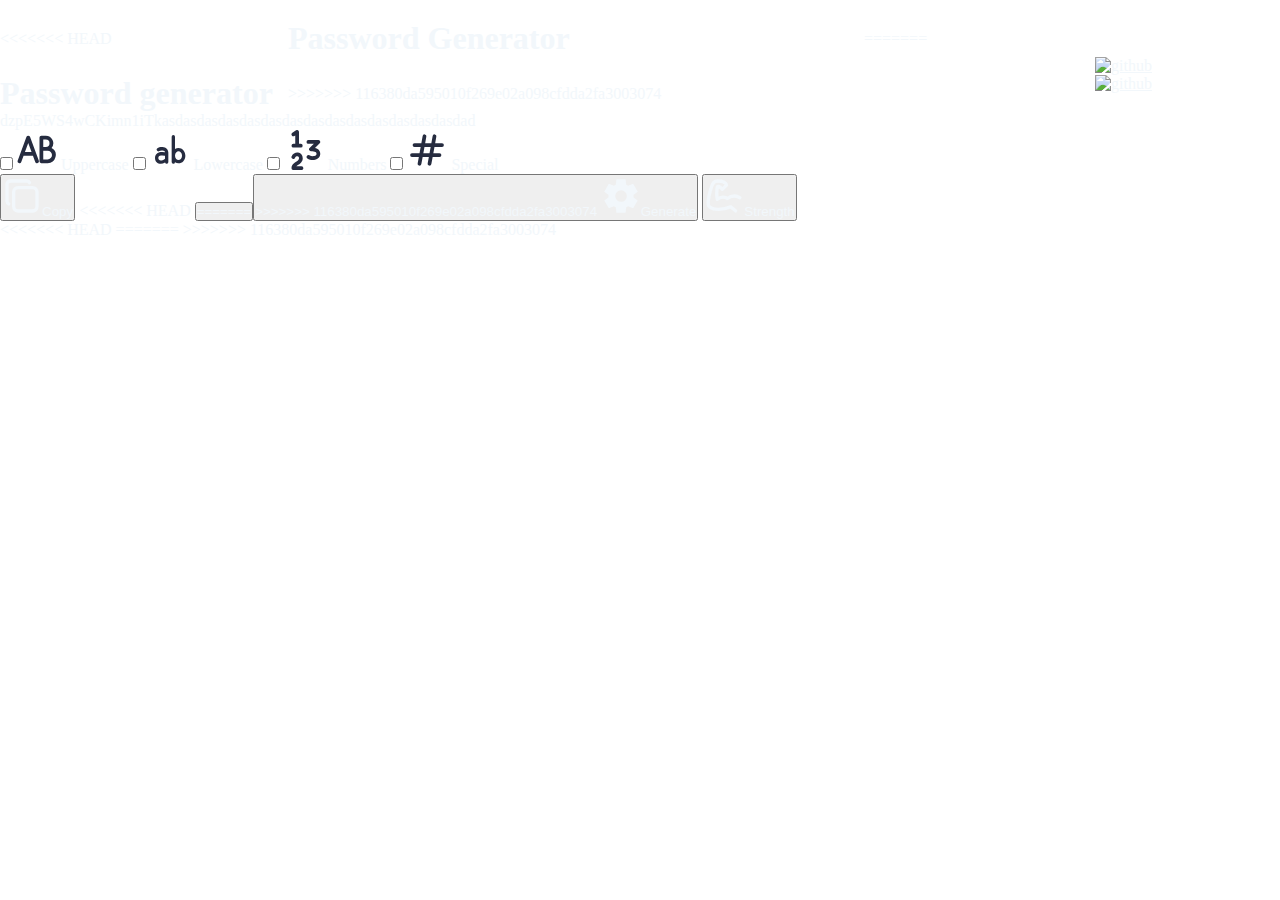
==== index.html @ a77adf66 "Added rockyou.txt as json" ====
<!DOCTYPE html>
<html lang="en">

<head>
    <meta charset="UTF-8">
    <meta name="viewport" content="width=device-width, initial-scale=1.0">
    <title>Password generator</title>
    <link rel="stylesheet" href="./styles/style.css">
    <meta name="description" content="lorem">
</head>

<body>
    <header>
<<<<<<< HEAD
        <h1>Password Generator</h1>
=======
        <a href="https://github.com/BlueWhite0dev" target="_blank"><img src="./img/icons8-github.svg" alt="github"></a>
        <h1>Password generator</h1>
>>>>>>> 116380da595010f269e02a098cfdda2fa3003074
        <a href="https://github.com/BlueWhite0dev" target="_blank"><img src="./img/icons8-github.svg" alt="github"></a>
    </header>
    <main>
        <div class="container">
            <span class="password">dzpE5WS4wCKimn1iTkasdasdasdasdasdasdasdasdasdasdasdasdasdasdad</span>
        </div>
        <div class="slider_container">
            <div class="track">
                <div class="thumb"></div>
            </div>
        </div>

        <div class="options_container">
            <label>
                <input type="checkbox" class="uppercase">
                <svg xmlns="http://www.w3.org/2000/svg" width="40px" height="40px" viewBox="0 0 16 16">
                    <path fill="#262C40"
                        d="M4.5 2.25a.75.75 0 0 1 .704.49l3.5 9.5a.75.75 0 0 1-1.408.52l-.924-2.51H2.628l-.924 2.51a.75.75 0 1 1-1.408-.52l3.5-9.5a.75.75 0 0 1 .704-.49m0 2.92L3.181 8.75H5.82zm5.25-2.92A.75.75 0 0 0 9 3v9.5c0 .414.336.75.75.75h2.5a3.25 3.25 0 0 0 1.57-6.097A3 3 0 0 0 11.5 2.25zm3.25 3a1.5 1.5 0 0 1-1.5 1.5h-1v-3h1a1.5 1.5 0 0 1 1.5 1.5m-.75 6.5H10.5v-3.5h1.75a1.75 1.75 0 1 1 0 3.5" />
                </svg>
                <span>Uppercase</span>
            </label>
            <label>
                <input type="checkbox" class="lowercase">
                <svg xmlns="http://www.w3.org/2000/svg" width="40px" height="40px" viewBox="0 0 24 24">
                    <path fill="#262C40"
                        d="M15 4a1 1 0 1 0-2 0v15.25a1 1 0 0 0 1.996.092A3.76 3.76 0 0 0 17.11 20c2.27 0 4.111-2.07 4.111-4.625c0-2.554-1.84-4.625-4.11-4.625c-.773 0-1.495.24-2.112.656zm2.111 14c-.95 0-2.111-.947-2.111-2.625s1.16-2.625 2.111-2.625s2.111.947 2.111 2.625S18.062 18 17.112 18M11 19.26v-5.5l-.005-.21v-.006c-.042-.961-.375-1.763-.976-2.337c-.6-.572-1.444-.894-2.47-.945l-.29-.01h-.004c-1.158-.022-2.114.186-2.831.69a1 1 0 1 0 1.148 1.637c.326-.229.932-.367 1.878-.32c.585.03.959.172 1.189.396c.175.17.291.41.337.748a7.7 7.7 0 0 0-2.596-.135c-1.033.125-1.88.526-2.47 1.14c-.59.615-.91 1.43-.91 2.352c0 2.1 1.53 3.5 3.5 3.5c.806 0 1.653-.244 2.544-.707a1 1 0 0 0 .956.707h.008l.119-.008h.008A1 1 0 0 0 11 19.26m-6-2.463c0-.42.132-.753.383-1c.256-.252.658-.437 1.237-.508a5.8 5.8 0 0 1 2.257.185l.122.037v1.771l-.137.093c-.965.638-1.753.922-2.362.922c-.466 0-.837-.146-1.09-.393c-.251-.246-.41-.615-.41-1.107" />
                </svg>
                <span>Lowercase</span>
            </label>
            <label>
                <input type="checkbox" class="numbers">
                <svg xmlns="http://www.w3.org/2000/svg" width="40px" height="40px" viewBox="0 0 16 16">
                    <path fill="#262C40"
                        d="M9 4.75A.75.75 0 0 1 9.75 4h4a.75.75 0 0 1 .53 1.28l-1.89 1.892c.312.076.604.18.867.319c.742.391 1.244 1.063 1.244 2.005c0 .653-.231 1.208-.629 1.627c-.386.408-.894.653-1.408.777c-1.01.243-2.225.063-3.124-.527a.751.751 0 0 1 .822-1.254c.534.35 1.32.474 1.951.322c.306-.073.53-.201.67-.349c.129-.136.218-.32.218-.596c0-.308-.123-.509-.444-.678c-.373-.197-.98-.318-1.806-.318a.75.75 0 0 1-.53-1.28l1.72-1.72H9.75A.75.75 0 0 1 9 4.75m-3.587 5.763c-.35-.05-.77.113-.983.572a.75.75 0 1 1-1.36-.632c.508-1.094 1.589-1.565 2.558-1.425c1 .145 1.872.945 1.872 2.222c0 1.433-1.088 2.192-1.79 2.681c-.308.216-.571.397-.772.573H7a.75.75 0 0 1 0 1.5H3.75a.75.75 0 0 1-.75-.75c0-.69.3-1.211.67-1.61c.348-.372.8-.676 1.15-.92c.8-.56 1.18-.904 1.18-1.474c0-.473-.267-.69-.587-.737M5.604.089A.75.75 0 0 1 6 .75v4.77h.711a.75.75 0 0 1 0 1.5H3.759a.75.75 0 0 1 0-1.5H4.5V2.15l-.334.223a.75.75 0 0 1-.832-1.248l1.5-1a.75.75 0 0 1 .77-.037Z" />
                </svg>
                <span>Numbers</span>
            </label>
            <label>
                <input type="checkbox" class="special">
                <svg xmlns="http://www.w3.org/2000/svg" width="40px" height="40px" viewBox="0 0 256 256">
                    <path fill="#262C40"
                        d="M224 84h-43.8l7.61-41.85a12 12 0 0 0-23.62-4.3L155.8 84h-39.6l7.61-41.85a12 12 0 1 0-23.62-4.3L91.8 84H48a12 12 0 0 0 0 24h39.44l-7.27 40H32a12 12 0 0 0 0 24h43.8l-7.61 41.85a12 12 0 0 0 9.66 14A11.4 11.4 0 0 0 80 228a12 12 0 0 0 11.8-9.86l8.4-46.14h39.6l-7.61 41.85a12 12 0 0 0 9.66 14a11.4 11.4 0 0 0 2.16.2a12 12 0 0 0 11.8-9.86L164.2 172H208a12 12 0 0 0 0-24h-39.44l7.27-40H224a12 12 0 0 0 0-24m-79.83 64h-39.61l7.27-40h39.61Z" />
                </svg>
                <span>Special</span>
            </label>
        </div>

        <div class="btn_container">
            <button>
                <svg xmlns="http://www.w3.org/2000/svg" width="40px" height="40px" viewBox="0 0 24 24">
                    <g fill="none" stroke="#f2f7fb" stroke-linecap="round" stroke-linejoin="round" stroke-width="2">
                        <path
                            d="M7 9.667A2.667 2.667 0 0 1 9.667 7h8.666A2.667 2.667 0 0 1 21 9.667v8.666A2.667 2.667 0 0 1 18.333 21H9.667A2.667 2.667 0 0 1 7 18.333z" />
                        <path d="M4.012 16.737A2 2 0 0 1 3 15V5c0-1.1.9-2 2-2h10c.75 0 1.158.385 1.5 1" />
                    </g>
                </svg>Copy</button>
<<<<<<< HEAD
            <button class="main_btn generate">
=======
            <button class="generate">
>>>>>>> 116380da595010f269e02a098cfdda2fa3003074
                <svg xmlns="http://www.w3.org/2000/svg" width="40px" height="40px" viewBox="0 0 24 24">
                    <path fill="#f2f7fb"
                        d="m9.25 22l-.4-3.2q-.325-.125-.612-.3t-.563-.375L4.7 19.375l-2.75-4.75l2.575-1.95Q4.5 12.5 4.5 12.338v-.675q0-.163.025-.338L1.95 9.375l2.75-4.75l2.975 1.25q.275-.2.575-.375t.6-.3l.4-3.2h5.5l.4 3.2q.325.125.613.3t.562.375l2.975-1.25l2.75 4.75l-2.575 1.95q.025.175.025.338v.674q0 .163-.05.338l2.575 1.95l-2.75 4.75l-2.95-1.25q-.275.2-.575.375t-.6.3l-.4 3.2zm2.8-6.5q1.45 0 2.475-1.025T15.55 12t-1.025-2.475T12.05 8.5q-1.475 0-2.488 1.025T8.55 12t1.013 2.475T12.05 15.5" />
                </svg>Generate</button>
            <button>
                <svg xmlns="http://www.w3.org/2000/svg" width="40px" height="40px" viewBox="0 0 48 48">
                    <path fill="none" stroke="#f2f7fb" stroke-linecap="round" stroke-linejoin="round" stroke-width="4"
                        d="M43 26c-2.453-1.008-7-5-15 1c-2.103-1.176-6-4-12 1c-.701-2.856-.841-9.356 0-15c.35-.84 1.794-1.435 6 3l5-5c-.35-2.184-3-5-11-5c-3 0-5.738 2.565-7 7c-1.577 4.535-4 15-4 21c0 1.848 2.5 6 12 6c2 0 7.85.225 15-3l6 5" />
                </svg>Strength</button>
        </div>
    </main>
<<<<<<< HEAD
    <script src="./script.js"></script>
=======
>>>>>>> 116380da595010f269e02a098cfdda2fa3003074
</body>

</html>
---- styles/style.css ----
@font-face {
  font-family: Kantumruy_bold;
  src: url(../fonts/static/KantumruyPro-Bold.ttf);
}
@font-face {
  font-family: Kantumruy_regular;
  src: url(../fonts/static/KantumruyPro-Regular.ttf);
}
* {
  margin: 0;
  padding: 0;
  color: #f2f7fb;
}

<<<<<<< HEAD
body {
  background: #18181b;
  width: 100vw;
  height: 100svh;
  display: flex;
  flex-direction: column;
  align-items: center;
}

header {
  padding-top: 20px;
  width: 90%;
  height: -moz-max-content;
  height: max-content;
  display: grid;
  align-items: center;
  grid-template-rows: 1fr;
  grid-template-columns: 1fr 2fr 1fr;
}
header a {
  justify-self: end;
  height: 100%;
  grid-column: 3;
=======
::-moz-selection {
  background: rgba(255, 255, 255, 0);
}

::selection {
  background: rgba(255, 255, 255, 0);
}

body {
  background: #18181b;
  width: 100vw;
  height: 100vh;
  display: flex;
  flex-direction: column;
}

header {
  padding: 20px 10px 0 10px;
  height: -moz-max-content;
  height: max-content;
  display: flex;
  justify-content: space-between;
  align-items: center;
}
header a {
  height: 100%;
}
header a:first-child {
  visibility: hidden;
  scale: 0;
>>>>>>> 116380da595010f269e02a098cfdda2fa3003074
}
header img {
  height: 100%;
}

main {
  display: flex;
  flex-direction: column;
  align-items: center;
  justify-content: space-around;
  height: calc(100% - 20px);
  width: 100%;
}

h1 {
  font-size: clamp(1.125rem, 0.2619rem + 4.0146vw, 3.875rem);
  font-family: "Kantumruy_bold";
  text-align: center;
<<<<<<< HEAD
  text-wrap: nowrap;
  grid-column: 2;
=======
>>>>>>> 116380da595010f269e02a098cfdda2fa3003074
}

.container {
  width: calc(60% - 40px);
  max-width: 800px;
  min-width: 250px;
  padding: 20px;
  height: calc(40% - 40px);
  background: linear-gradient(#839dd1, #6a7fc1);
  border-radius: 25px;
  display: flex;
  align-items: center;
  justify-content: center;
}
.container span {
  overflow-wrap: anywhere;
  font-size: clamp(1.25rem, 1.0863rem + 0.7614vw, 2rem);
  font-family: "Kantumruy_regular";
}

.options_container {
  display: grid;
  grid-template-rows: 1fr;
  grid-template-columns: repeat(4, 1fr);
  justify-items: center;
  align-items: center;
  width: 90%;
  gap: 15px;
  height: -moz-max-content;
  height: max-content;
}

label {
  cursor: pointer;
  background: #839dd1;
  width: 80%;
  max-width: 240px;
  gap: 20px;
  min-width: -moz-max-content;
  min-width: max-content;
  padding: 0 10px;
  height: 160px;
  display: flex;
  align-items: center;
  justify-content: center;
  border-radius: 25px;
}
<<<<<<< HEAD
label:hover:not(.disabled) {
  background: #6a7fc1;
}
label:hover:not(.disabled) span {
  color: #f2f7fb;
}
label:hover:not(.disabled) path {
  fill: #262c40;
}
label:active {
  background: #6374ae;
}
label input[type=checkbox] {
  opacity: 0;
  width: 0;
  height: 0;
  position: absolute;
=======
label:hover {
  background: #6a7fc1;
}
label input[type=checkbox] {
  display: none;
>>>>>>> 116380da595010f269e02a098cfdda2fa3003074
}
label span {
  font-family: "Kantumruy_bold";
  font-size: clamp(0.875rem, 0.7386rem + 0.6345vw, 1.5rem);
  position: relative;
  display: inline-block;
  overflow: hidden;
}

<<<<<<< HEAD
.disabled {
  background: #262c40;
}
.disabled span {
  color: #6374ae;
}
.disabled path {
  fill: #e7f0f8;
}

=======
>>>>>>> 116380da595010f269e02a098cfdda2fa3003074
.btn_container {
  width: 40%;
  min-width: -moz-max-content;
  min-width: max-content;
  height: 100px;
  display: flex;
  align-items: center;
  justify-content: space-between;
  gap: 20px;
}
.btn_container button {
  cursor: pointer;
  border: none;
  border-radius: 20px;
  padding: 16px 20px;
  background-color: #262c40;
  display: flex;
  align-items: center;
  justify-content: space-between;
  gap: 20px;
  font-family: "Kantumruy_bold";
  font-size: 18px;
}
<<<<<<< HEAD
.btn_container button:hover {
  background-color: #6a7fc1;
  color: #262c40;
}
.btn_container button:active {
  background-color: #6374ae;
}
.btn_container button:not(.generate):hover path {
  stroke: #262c40;
}
.btn_container .generate:hover path {
  fill: #262c40;
}
.btn_container .main_btn {
  padding: 24px 20px;
=======
.btn_container button:not(.generate):hover {
  background-color: #6a7fc1;
  color: #262c40;
}
.btn_container button:not(.generate):hover path {
  stroke: #262c40;
}
.btn_container button:not(.generate):active {
  background-color: #6374ae;
}
.btn_container .generate {
  padding: 24px 20px;
}
.btn_container .generate:hover {
  background-color: #6a7fc1;
  color: #262c40;
}
.btn_container .generate:hover path {
  fill: #262c40;
}
.btn_container .generate:active {
  background-color: #6374ae;
>>>>>>> 116380da595010f269e02a098cfdda2fa3003074
}

@media (max-width: 1024px) {
  .options_container {
    grid-template-rows: repeat(2, 1fr);
    grid-template-columns: repeat(2, 1fr);
    width: 100%;
  }
  .btn_container {
    gap: 5px;
  }
  .btn_container button {
    padding: 18px;
    gap: 5px;
  }
  .btn_container button svg {
    display: none;
  }
<<<<<<< HEAD
  .btn_container .main_btn {
=======
  .btn_container .generate {
>>>>>>> 116380da595010f269e02a098cfdda2fa3003074
    padding: 23px;
  }
}/*# sourceMappingURL=style.css.map */
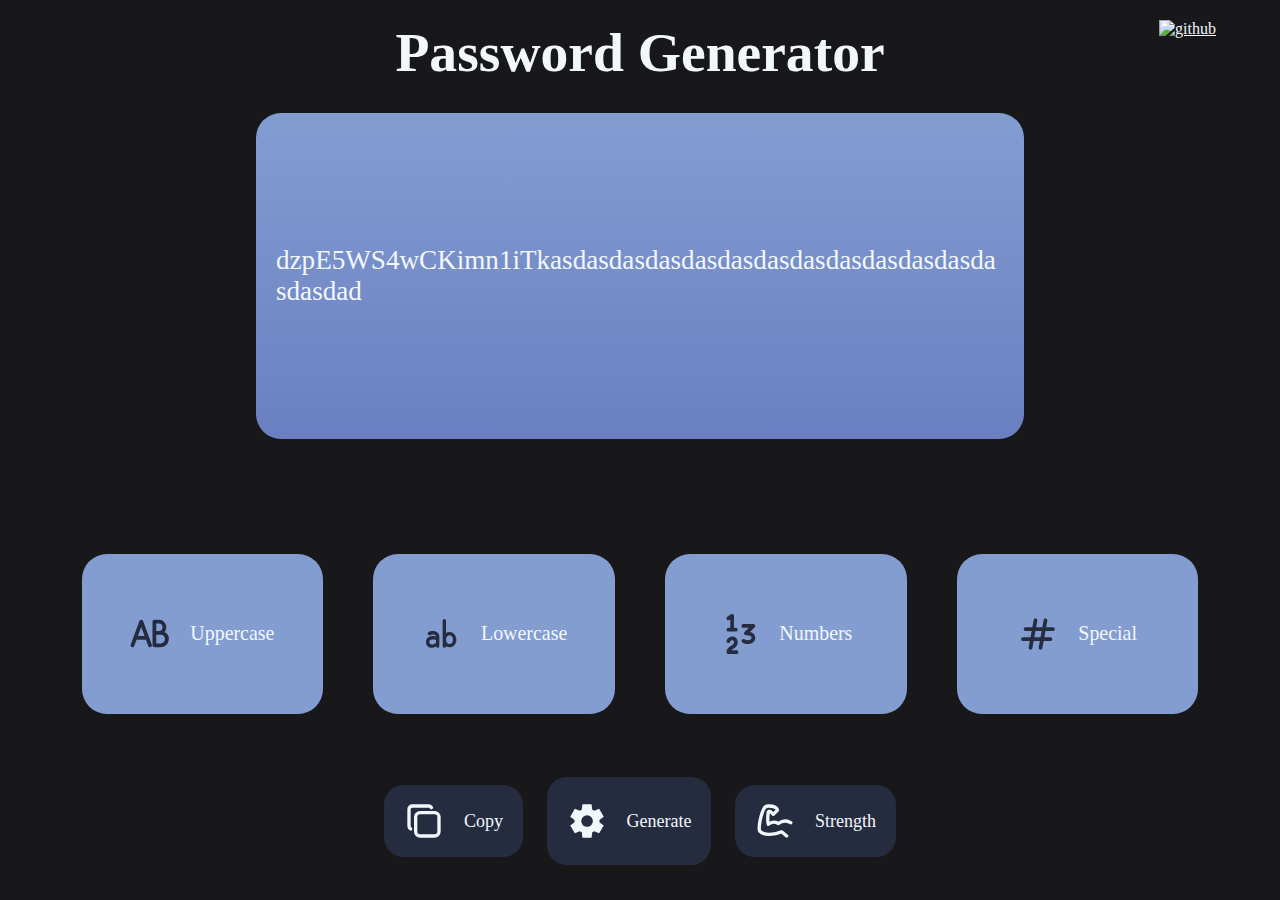
==== commit bef5a781: "Fixed" ====
--- a/index.html
+++ b/index.html
@@ -11,12 +11,7 @@
 
 <body>
     <header>
-<<<<<<< HEAD
         <h1>Password Generator</h1>
-=======
-        <a href="https://github.com/BlueWhite0dev" target="_blank"><img src="./img/icons8-github.svg" alt="github"></a>
-        <h1>Password generator</h1>
->>>>>>> 116380da595010f269e02a098cfdda2fa3003074
         <a href="https://github.com/BlueWhite0dev" target="_blank"><img src="./img/icons8-github.svg" alt="github"></a>
     </header>
     <main>
@@ -73,11 +68,7 @@
                         <path d="M4.012 16.737A2 2 0 0 1 3 15V5c0-1.1.9-2 2-2h10c.75 0 1.158.385 1.5 1" />
                     </g>
                 </svg>Copy</button>
-<<<<<<< HEAD
             <button class="main_btn generate">
-=======
-            <button class="generate">
->>>>>>> 116380da595010f269e02a098cfdda2fa3003074
                 <svg xmlns="http://www.w3.org/2000/svg" width="40px" height="40px" viewBox="0 0 24 24">
                     <path fill="#f2f7fb"
                         d="m9.25 22l-.4-3.2q-.325-.125-.612-.3t-.563-.375L4.7 19.375l-2.75-4.75l2.575-1.95Q4.5 12.5 4.5 12.338v-.675q0-.163.025-.338L1.95 9.375l2.75-4.75l2.975 1.25q.275-.2.575-.375t.6-.3l.4-3.2h5.5l.4 3.2q.325.125.613.3t.562.375l2.975-1.25l2.75 4.75l-2.575 1.95q.025.175.025.338v.674q0 .163-.05.338l2.575 1.95l-2.75 4.75l-2.95-1.25q-.275.2-.575.375t-.6.3l-.4 3.2zm2.8-6.5q1.45 0 2.475-1.025T15.55 12t-1.025-2.475T12.05 8.5q-1.475 0-2.488 1.025T8.55 12t1.013 2.475T12.05 15.5" />
@@ -89,10 +80,7 @@
                 </svg>Strength</button>
         </div>
     </main>
-<<<<<<< HEAD
     <script src="./script.js"></script>
-=======
->>>>>>> 116380da595010f269e02a098cfdda2fa3003074
 </body>
 
 </html>--- a/styles/style.css
+++ b/styles/style.css
@@ -12,7 +12,6 @@
   color: #f2f7fb;
 }
 
-<<<<<<< HEAD
 body {
   background: #18181b;
   width: 100vw;
@@ -36,38 +35,6 @@
   justify-self: end;
   height: 100%;
   grid-column: 3;
-=======
-::-moz-selection {
-  background: rgba(255, 255, 255, 0);
-}
-
-::selection {
-  background: rgba(255, 255, 255, 0);
-}
-
-body {
-  background: #18181b;
-  width: 100vw;
-  height: 100vh;
-  display: flex;
-  flex-direction: column;
-}
-
-header {
-  padding: 20px 10px 0 10px;
-  height: -moz-max-content;
-  height: max-content;
-  display: flex;
-  justify-content: space-between;
-  align-items: center;
-}
-header a {
-  height: 100%;
-}
-header a:first-child {
-  visibility: hidden;
-  scale: 0;
->>>>>>> 116380da595010f269e02a098cfdda2fa3003074
 }
 header img {
   height: 100%;
@@ -86,11 +53,8 @@
   font-size: clamp(1.125rem, 0.2619rem + 4.0146vw, 3.875rem);
   font-family: "Kantumruy_bold";
   text-align: center;
-<<<<<<< HEAD
   text-wrap: nowrap;
   grid-column: 2;
-=======
->>>>>>> 116380da595010f269e02a098cfdda2fa3003074
 }
 
 .container {
@@ -138,7 +102,6 @@
   justify-content: center;
   border-radius: 25px;
 }
-<<<<<<< HEAD
 label:hover:not(.disabled) {
   background: #6a7fc1;
 }
@@ -151,18 +114,11 @@
 label:active {
   background: #6374ae;
 }
-label input[type=checkbox] {
+label input[type="checkbox"] {
   opacity: 0;
   width: 0;
   height: 0;
   position: absolute;
-=======
-label:hover {
-  background: #6a7fc1;
-}
-label input[type=checkbox] {
-  display: none;
->>>>>>> 116380da595010f269e02a098cfdda2fa3003074
 }
 label span {
   font-family: "Kantumruy_bold";
@@ -172,7 +128,6 @@
   overflow: hidden;
 }
 
-<<<<<<< HEAD
 .disabled {
   background: #262c40;
 }
@@ -183,8 +138,6 @@
   fill: #e7f0f8;
 }
 
-=======
->>>>>>> 116380da595010f269e02a098cfdda2fa3003074
 .btn_container {
   width: 40%;
   min-width: -moz-max-content;
@@ -208,7 +161,6 @@
   font-family: "Kantumruy_bold";
   font-size: 18px;
 }
-<<<<<<< HEAD
 .btn_container button:hover {
   background-color: #6a7fc1;
   color: #262c40;
@@ -224,30 +176,6 @@
 }
 .btn_container .main_btn {
   padding: 24px 20px;
-=======
-.btn_container button:not(.generate):hover {
-  background-color: #6a7fc1;
-  color: #262c40;
-}
-.btn_container button:not(.generate):hover path {
-  stroke: #262c40;
-}
-.btn_container button:not(.generate):active {
-  background-color: #6374ae;
-}
-.btn_container .generate {
-  padding: 24px 20px;
-}
-.btn_container .generate:hover {
-  background-color: #6a7fc1;
-  color: #262c40;
-}
-.btn_container .generate:hover path {
-  fill: #262c40;
-}
-.btn_container .generate:active {
-  background-color: #6374ae;
->>>>>>> 116380da595010f269e02a098cfdda2fa3003074
 }
 
 @media (max-width: 1024px) {
@@ -266,11 +194,7 @@
   .btn_container button svg {
     display: none;
   }
-<<<<<<< HEAD
   .btn_container .main_btn {
-=======
-  .btn_container .generate {
->>>>>>> 116380da595010f269e02a098cfdda2fa3003074
     padding: 23px;
   }
-}/*# sourceMappingURL=style.css.map */+} /*# sourceMappingURL=style.css.map */
